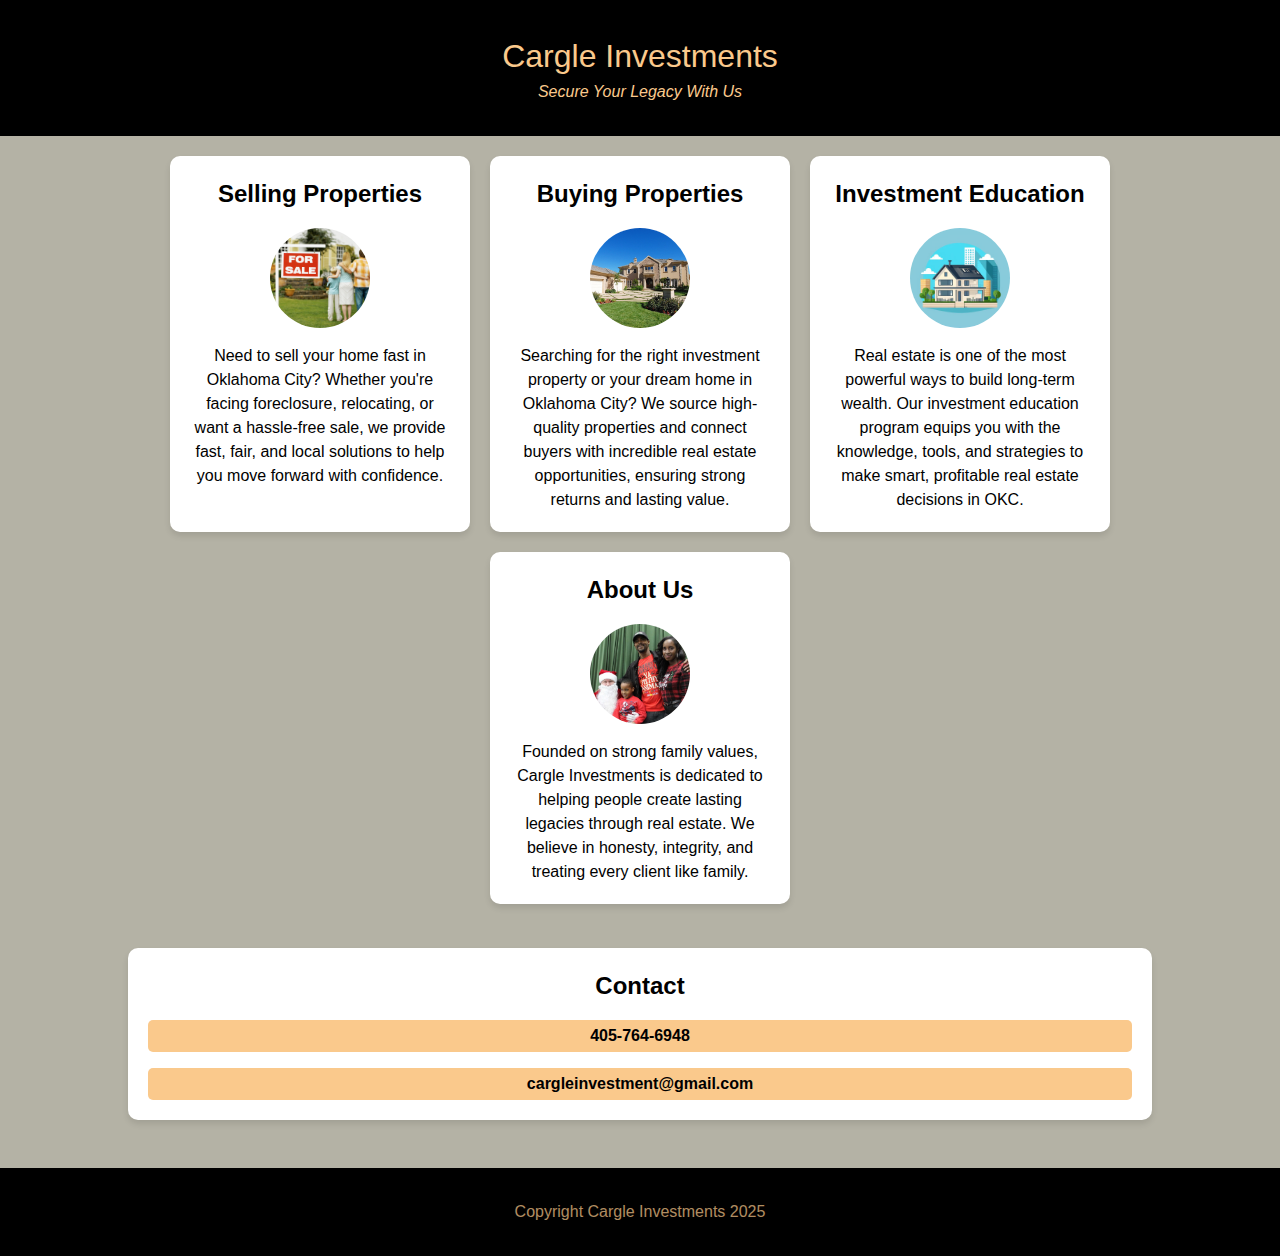
==== index.html @ ab790a38 "fixed display issues, removed intro" ====
<!DOCTYPE html>
<html lang="en">
<head>
  <meta charset="UTF-8">
  <meta name="viewport" content="width=device-width, initial-scale=1.0">
  <title>Oklahoma City Real Estate Investments | Cargle Investments</title>
  <meta name="description" content="Cargle Investments helps homeowners buy and sell properties in Oklahoma City. Secure your financial future with real estate investments. Call 405-764-6948.">
  <link rel="stylesheet" href="./css/styles.css">
</head>
<body>
  <header>
    <h1>Cargle Investments</h1>
    <p>Secure Your Legacy With Us</p>
  </header>
  <main>
    <div class="container">

      <div class="card" id="selling">
        <h2>Selling Properties</h2>
        <img src="./img/selling.jpg" alt="Selling a home in Oklahoma City fast">
        <p>Need to sell your home fast in Oklahoma City? Whether you're facing foreclosure, relocating, or want a hassle-free sale, we provide fast, fair, and local solutions to help you move forward with confidence.</p>
      </div>
      
      <div class="card" id="buying">
        <h2>Buying Properties</h2>
        <img src="./img/buying.jpg" alt="Buying an investment in Oklahoma City fast">
        <p>Searching for the right investment property or your dream home in Oklahoma City? We source high-quality properties and connect buyers with incredible real estate opportunities, ensuring strong returns and lasting value.</p>
      </div>
      
      <div class="card" id="education">
        <h2>Investment Education</h2>
        <img src="./img/education.jpeg" alt="">
        <p>Real estate is one of the most powerful ways to build long-term wealth. Our investment education program equips you with the knowledge, tools, and strategies to make smart, profitable real estate decisions in OKC.</p>
      </div>
      
      <div class="card bio">
        <h2>About Us</h2>
        <img src="./img/profile-photo-square.jpeg" alt="Founder of Cargle Investments">
        <p>Founded on strong family values, Cargle Investments is dedicated to helping people create lasting legacies through real estate. We believe in honesty, integrity, and treating every client like family.</p>
      </div>
    </div>
    
    <div class="cta">
      <h2>Contact</h2>
      <a class="contact-button" href="tel:4057646948">405-764-6948</a>
      <a class="contact-button" href="mailto:cargleinvestment@gmail.com">cargleinvestment@gmail.com</a>
    </div>
  </main>
  <footer>
    <p class="copyright-statement">Copyright Cargle Investments 2025</p>
  </footer>
</body>
</html>
---- css/styles.css ----
* {
  padding: 0;
  margin: 0;
  box-sizing: border-box;
}

:root {
  --gold: rgb(250, 201, 140);
  --beige: rgb(180, 178, 165); 
}
body {
  font-family: Helvetica, sans-serif;
  line-height: 1.5;
  background-color: var(--beige);
  color: black;
  width: 100vw;
}
header {
  background-color: black;
  color: var(--gold);
  text-align: center;
  padding: 2rem;
}

header h1 {
  font-weight: 400;
}

header p {
  font-weight: 100;
  font-style: italic;
}

main {
  display: flex;
  flex-direction: column;
}

.intro {
  background-color: #fff;
  color: #000;
  padding: 2rem;
  text-align: left;
  margin: 0 auto;
  width: 100vw
}

.intro h2 {
  text-align: center;
  margin-bottom: 2rem;
}
.container {
  margin: auto;
  width: 90vw;
  display: flex;
  flex-wrap: wrap;
  justify-content: center;
  gap: 20px;
  padding: 20px;
}
.card {
  background: white;
  padding: 20px;
  border-radius: 10px;
  box-shadow: 0 4px 6px rgba(0, 0, 0, 0.1);
  max-width: 300px;
  display: flex;
  flex-direction: column;
  align-items: center;
  text-align: center;
}

.card h2 {
  margin-bottom: 1rem;
}

.card img {
  max-width: 100px;
  border-radius: 50%;
  margin-bottom: 1rem;
}

.cta {
  background-color: white;
  color: black;
  border-radius: 10px;
  text-align: center;
  padding: 20px;
  width: 80%;
  margin: 1.5rem auto 3rem auto;
  display: flex;
  flex-direction: column;
  box-shadow: 0 4px 6px rgba(0, 0, 0, 0.1);
}
.cta a {
  text-decoration: none;
  font-weight: bold;
}

.contact-button {
  padding: .25rem 1rem;
  background-color: var(--gold);
  color: #000;
  margin-top: 1rem;
  border-radius: 5px;
}

footer {
  background-color: black;
  color: var(--gold);
  display: flex;
  flex-direction: column;
  align-items: center;
  padding: 2rem;
}

footer p {
  opacity: .7;
}
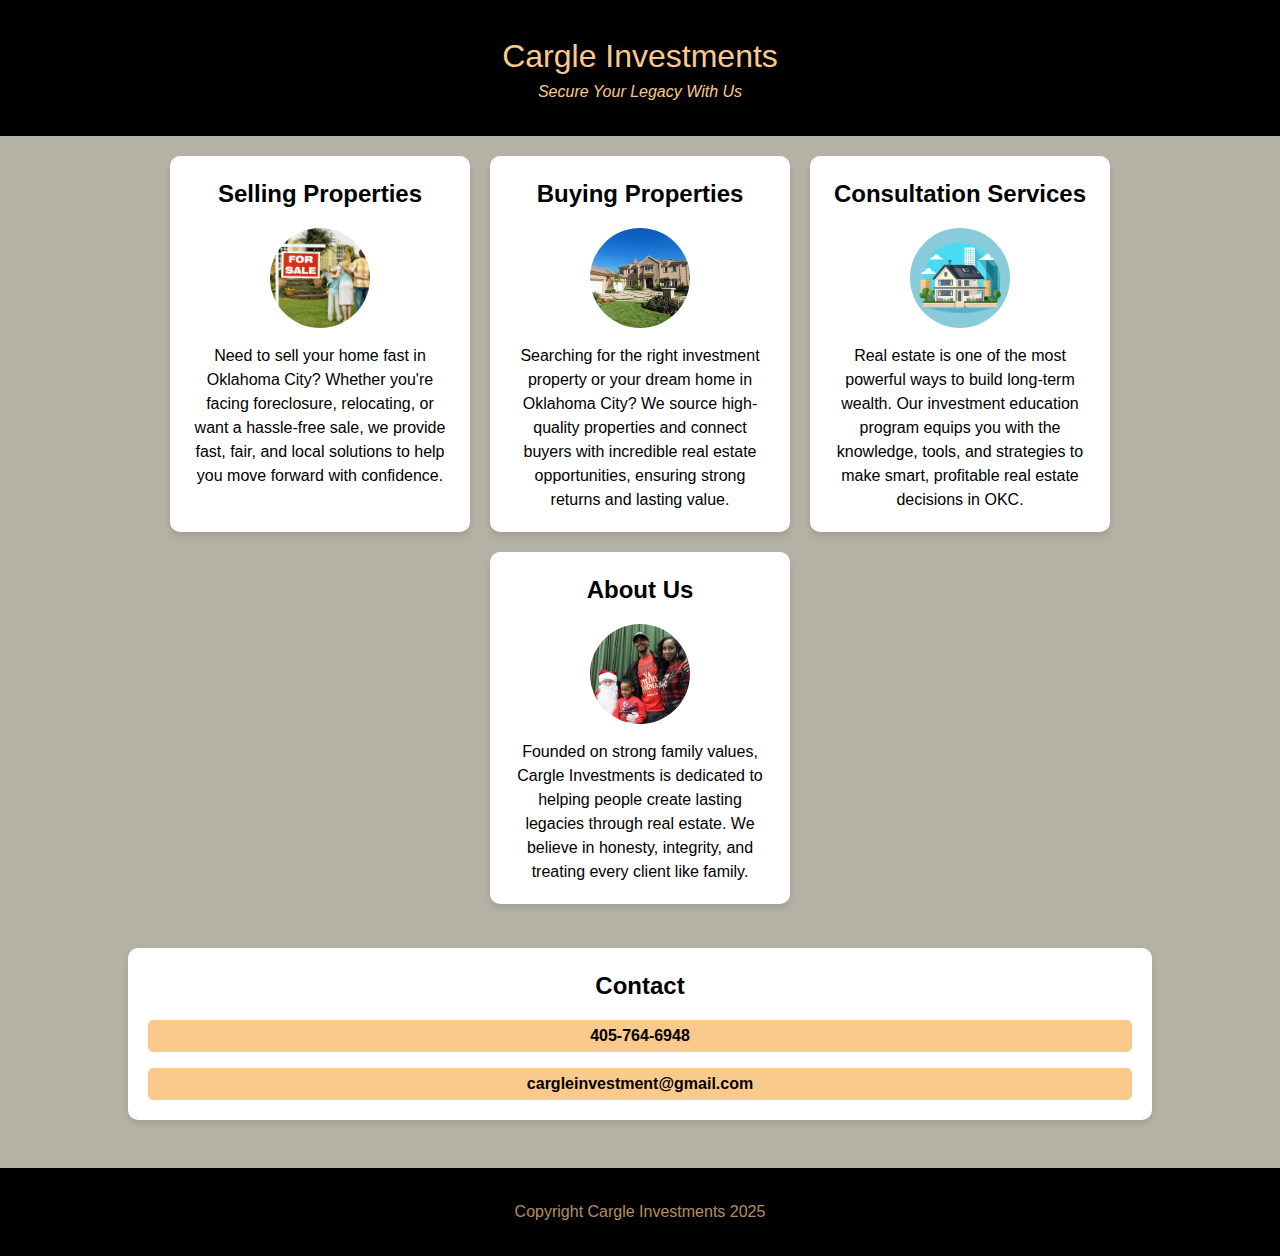
==== commit 7bbb9a40: "created directory structure" ====
--- a/index.html
+++ b/index.html
@@ -5,7 +5,7 @@
   <meta name="viewport" content="width=device-width, initial-scale=1.0">
   <title>Oklahoma City Real Estate Investments | Cargle Investments</title>
   <meta name="description" content="Cargle Investments helps homeowners buy and sell properties in Oklahoma City. Secure your financial future with real estate investments. Call 405-764-6948.">
-  <link rel="stylesheet" href="./css/styles.css">
+  <link rel="stylesheet" href="./assets/css/styles.css">
 </head>
 <body>
   <header>
@@ -28,7 +28,7 @@
       </div>
       
       <div class="card" id="education">
-        <h2>Investment Education</h2>
+        <h2>Consultation Services</h2>
         <img src="./img/education.jpeg" alt="">
         <p>Real estate is one of the most powerful ways to build long-term wealth. Our investment education program equips you with the knowledge, tools, and strategies to make smart, profitable real estate decisions in OKC.</p>
       </div>
--- a/assets/css/styles.css
+++ b/assets/css/styles.css
@@ -0,0 +1,119 @@
+* {
+  padding: 0;
+  margin: 0;
+  box-sizing: border-box;
+}
+
+:root {
+  --gold: rgb(250, 201, 140);
+  --beige: rgb(180, 178, 165); 
+}
+body {
+  font-family: Helvetica, sans-serif;
+  line-height: 1.5;
+  background-color: var(--beige);
+  color: black;
+  width: 100vw;
+}
+header {
+  background-color: black;
+  color: var(--gold);
+  text-align: center;
+  padding: 2rem;
+}
+
+header h1 {
+  font-weight: 400;
+}
+
+header p {
+  font-weight: 100;
+  font-style: italic;
+}
+
+main {
+  display: flex;
+  flex-direction: column;
+}
+
+.intro {
+  background-color: #fff;
+  color: #000;
+  padding: 2rem;
+  text-align: left;
+  margin: 0 auto;
+  width: 100vw
+}
+
+.intro h2 {
+  text-align: center;
+  margin-bottom: 2rem;
+}
+.container {
+  margin: auto;
+  width: 90vw;
+  display: flex;
+  flex-wrap: wrap;
+  justify-content: center;
+  gap: 20px;
+  padding: 20px;
+}
+.card {
+  background: white;
+  padding: 20px;
+  border-radius: 10px;
+  box-shadow: 0 4px 6px rgba(0, 0, 0, 0.1);
+  max-width: 300px;
+  display: flex;
+  flex-direction: column;
+  align-items: center;
+  text-align: center;
+}
+
+.card h2 {
+  margin-bottom: 1rem;
+}
+
+.card img {
+  max-width: 100px;
+  border-radius: 50%;
+  margin-bottom: 1rem;
+}
+
+.cta {
+  background-color: white;
+  color: black;
+  border-radius: 10px;
+  text-align: center;
+  padding: 20px;
+  width: 80%;
+  margin: 1.5rem auto 3rem auto;
+  display: flex;
+  flex-direction: column;
+  box-shadow: 0 4px 6px rgba(0, 0, 0, 0.1);
+}
+.cta a {
+  text-decoration: none;
+  font-weight: bold;
+}
+
+.contact-button {
+  padding: .25rem 1rem;
+  background-color: var(--gold);
+  color: #000;
+  margin-top: 1rem;
+  border-radius: 5px;
+}
+
+footer {
+  background-color: black;
+  color: var(--gold);
+  display: flex;
+  flex-direction: column;
+  align-items: center;
+  padding: 2rem;
+}
+
+footer p {
+  opacity: .7;
+}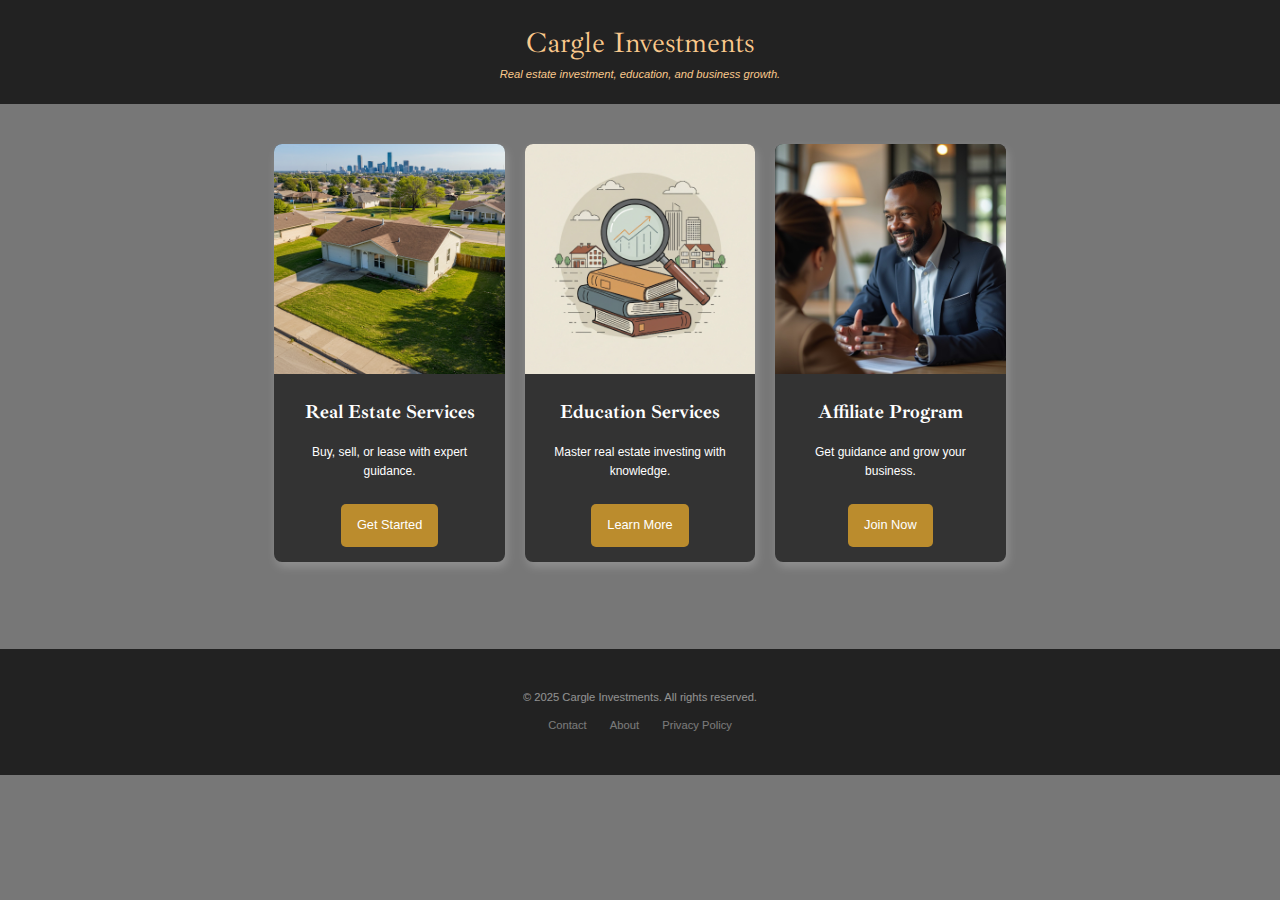
==== commit 42b186c7: "site v2.0" ====
--- a/index.html
+++ b/index.html
@@ -3,51 +3,61 @@
 <head>
   <meta charset="UTF-8">
   <meta name="viewport" content="width=device-width, initial-scale=1.0">
-  <title>Oklahoma City Real Estate Investments | Cargle Investments</title>
-  <meta name="description" content="Cargle Investments helps homeowners buy and sell properties in Oklahoma City. Secure your financial future with real estate investments. Call 405-764-6948.">
+  <title>Welcome | Cargle Investments | Oklahoma</title>
+  <meta name="description" content="Your trusted partner in real estate investment, education, and business growth. An Oklahoma based company.">
   <link rel="stylesheet" href="./assets/css/styles.css">
+  <style>@import url('https://fonts.googleapis.com/css2?family=Ibarra+Real+Nova:ital,wght@0,400..700;1,400..700&display=swap');</style>
 </head>
 <body>
+
   <header>
-    <h1>Cargle Investments</h1>
-    <p>Secure Your Legacy With Us</p>
+    <div class="container">
+      <h1 class="ibarra-real-nova">Cargle Investments</h1>
+      <p><em>Real estate investment, education, and business growth.</em></p>
+    </div>
   </header>
+
   <main>
+    <section class="cards">
+      <div class="container">
+        
+        <div class="card">
+          <img src="/assets/images/real-estate-services-01.PNG" alt="Real estate services">
+          <h2>Real Estate Services</h2>
+          <p>Buy, sell, or lease with expert guidance.</p>
+          <a href="/real-estate/" class="btn">Get Started</a>
+        </div>
+
+        <div class="card">
+          <img src="/assets/images/education-01.JPG" alt="Education services">
+          <h2>Education Services</h2>
+          <p>Master real estate investing with knowledge.</p>
+          <a href="/education/" class="btn">Learn More</a>
+        </div>
+
+        <div class="card">
+          <img src="/assets/images/affiliate-01.JPG" alt="Affiliate program">        
+          <h2>Affiliate Program</h2>
+          <p>Get guidance and grow your business.</p>
+          <a href="/affiliate/" class="btn">Join Now</a>
+        </div>
+
+      </div>
+    </section>
+  </main>
+
+  <footer>
     <div class="container">
+      <p>© 2025 Cargle Investments. All rights reserved.</p>
+      <nav>
+        <ul>
+          <li><a href="/contact.html">Contact</a></li>
+          <li><a href="/about.html">About</a></li>
+          <li><a href="/privacy-policy.html">Privacy Policy</a></li>
+        </ul>
+      </nav>
+    </div>
+  </footer>
 
-      <div class="card" id="selling">
-        <h2>Selling Properties</h2>
-        <img src="./img/selling.jpg" alt="Selling a home in Oklahoma City fast">
-        <p>Need to sell your home fast in Oklahoma City? Whether you're facing foreclosure, relocating, or want a hassle-free sale, we provide fast, fair, and local solutions to help you move forward with confidence.</p>
-      </div>
-      
-      <div class="card" id="buying">
-        <h2>Buying Properties</h2>
-        <img src="./img/buying.jpg" alt="Buying an investment in Oklahoma City fast">
-        <p>Searching for the right investment property or your dream home in Oklahoma City? We source high-quality properties and connect buyers with incredible real estate opportunities, ensuring strong returns and lasting value.</p>
-      </div>
-      
-      <div class="card" id="education">
-        <h2>Consultation Services</h2>
-        <img src="./img/education.jpeg" alt="">
-        <p>Real estate is one of the most powerful ways to build long-term wealth. Our investment education program equips you with the knowledge, tools, and strategies to make smart, profitable real estate decisions in OKC.</p>
-      </div>
-      
-      <div class="card bio">
-        <h2>About Us</h2>
-        <img src="./img/profile-photo-square.jpeg" alt="Founder of Cargle Investments">
-        <p>Founded on strong family values, Cargle Investments is dedicated to helping people create lasting legacies through real estate. We believe in honesty, integrity, and treating every client like family.</p>
-      </div>
-    </div>
-    
-    <div class="cta">
-      <h2>Contact</h2>
-      <a class="contact-button" href="tel:4057646948">405-764-6948</a>
-      <a class="contact-button" href="mailto:cargleinvestment@gmail.com">cargleinvestment@gmail.com</a>
-    </div>
-  </main>
-  <footer>
-    <p class="copyright-statement">Copyright Cargle Investments 2025</p>
-  </footer>
 </body>
 </html>
--- a/assets/css/styles.css
+++ b/assets/css/styles.css
@@ -1,119 +1,159 @@
+/* General Styles */
 * {
+  margin: 0;
   padding: 0;
-  margin: 0;
   box-sizing: border-box;
+  font-family: Helvetica, sans-serif
 }
 
 :root {
   --gold: rgb(250, 201, 140);
+  --orange: #bb8c2d;
   --beige: rgb(180, 178, 165); 
 }
+
 body {
-  font-family: Helvetica, sans-serif;
-  line-height: 1.5;
-  background-color: var(--beige);
-  color: black;
-  width: 100vw;
+  background-color: #777;
+  color: #333;
+  line-height: 1.6;
 }
+
+/* Container */
+.container {
+  width: 90%;
+  max-width: 1200px;
+  margin: 0 auto;
+  padding: 20px;
+}
+
+/* Header */
 header {
-  background-color: black;
+  background-color: #222;
   color: var(--gold);
   text-align: center;
-  padding: 2rem;
+  padding: 0px;
 }
 
 header h1 {
-  font-weight: 400;
+  font-size: 1.8rem;
+  font-weight: 100;
+  margin: 0;
 }
 
 header p {
+  font-size: .7rem;
   font-weight: 100;
-  font-style: italic;
 }
 
-main {
+/* Cards Section */
+.cards .container {
   display: flex;
-  flex-direction: column;
+  flex-wrap: wrap;
+  gap: 20px;
+  justify-content: center;
+  padding: 40px 0;
 }
 
-.intro {
-  background-color: #fff;
-  color: #000;
-  padding: 2rem;
-  text-align: left;
-  margin: 0 auto;
-  width: 100vw
+.card {
+  background-color: #333;
+  color: #fff;
+  border-radius: 8px;
+  box-shadow: 2px 5px 10px rgba(255, 255, 255, 0.2);
+  overflow: hidden;
+  text-align: center;
+  width: 20%;
+  min-width: 200px;
+  transition: transform 0.3s ease-in-out;
+  margin-bottom: 7px;
 }
 
-.intro h2 {
-  text-align: center;
-  margin-bottom: 2rem;
+.card:hover {
+  transform: translateY(-5px);
 }
-.container {
-  margin: auto;
-  width: 90vw;
-  display: flex;
-  flex-wrap: wrap;
-  justify-content: center;
-  gap: 20px;
-  padding: 20px;
-}
-.card {
-  background: white;
-  padding: 20px;
-  border-radius: 10px;
-  box-shadow: 0 4px 6px rgba(0, 0, 0, 0.1);
-  max-width: 300px;
-  display: flex;
-  flex-direction: column;
-  align-items: center;
-  text-align: center;
+
+.card img {
+  width: 100%;
 }
 
 .card h2 {
-  margin-bottom: 1rem;
+  font-family: "Ibarra Real Nova", serif;
+  font-size: 1.2rem;
+  margin: 15px 5px;
 }
 
-.card img {
-  max-width: 100px;
-  border-radius: 50%;
-  margin-bottom: 1rem;
+.card p {
+  font-size: .75rem;
+  padding: 0 15px;
+  margin-bottom: .5rem;
+  color: #fff;
 }
 
-.cta {
-  background-color: white;
-  color: black;
-  border-radius: 10px;
+.card .btn {
+  display: inline-block;
+  background-color: var(--orange);
+  color: white;
+  text-decoration: none;
+  font-size: .8rem;
+  padding: .7rem 1rem;
+  margin: 15px 0;
+  border-radius: 5px;
+  transition: background 0.3s;
+}
+
+.card .btn:hover {
+  background-color: #c69517;
+}
+
+/* Footer */
+footer {
+  background-color: #222;
+  color: white;
   text-align: center;
   padding: 20px;
-  width: 80%;
-  margin: 1.5rem auto 3rem auto;
-  display: flex;
-  flex-direction: column;
-  box-shadow: 0 4px 6px rgba(0, 0, 0, 0.1);
-}
-.cta a {
-  text-decoration: none;
-  font-weight: bold;
+  margin-top: 40px;
 }
 
-.contact-button {
-  padding: .25rem 1rem;
-  background-color: var(--gold);
-  color: #000;
-  margin-top: 1rem;
-  border-radius: 5px;
+footer .container {
+  opacity: .5;
+  font-size: .7rem;
 }
 
-footer {
-  background-color: black;
-  color: var(--gold);
-  display: flex;
-  flex-direction: column;
-  align-items: center;
-  padding: 2rem;
+footer nav ul {
+  list-style: none;
+  padding-top: 10px;
 }
 
-footer p {
-  opacity: .7;
-}+footer nav ul li {
+  display: inline;
+  margin: 0 10px;
+}
+
+footer nav ul li a {
+  color: white;
+  text-decoration: none;
+  opacity: 0.8;
+}
+
+footer nav ul li a:hover {
+  opacity: 1;
+}
+
+
+.ibarra-real-nova {
+  font-family: "Ibarra Real Nova", serif;
+  font-optical-sizing: auto;
+  font-style: normal;
+}
+
+/* Responsive */
+@media (max-width: 768px) {
+  .cards {
+    flex-direction: column;
+    align-items: center;
+  }
+
+  .card {
+    width: 90%;
+  }
+}
+
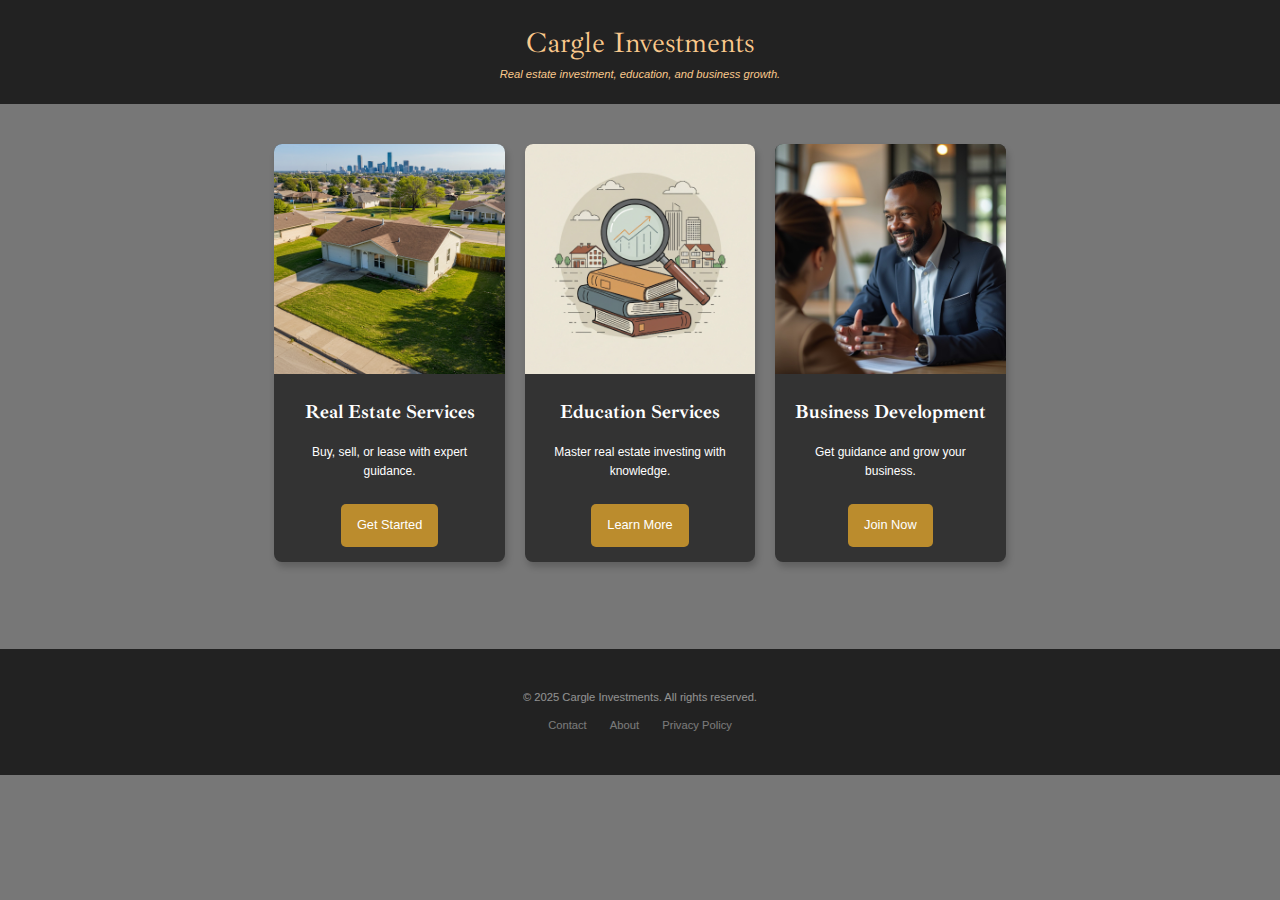
==== commit d1330532: "ammended card contents" ====
--- a/index.html
+++ b/index.html
@@ -25,21 +25,21 @@
           <img src="/assets/images/real-estate-services-01.PNG" alt="Real estate services">
           <h2>Real Estate Services</h2>
           <p>Buy, sell, or lease with expert guidance.</p>
-          <a href="/real-estate/" class="btn">Get Started</a>
+          <a href="./real-estate/" class="btn">Get Started</a>
         </div>
 
         <div class="card">
           <img src="/assets/images/education-01.JPG" alt="Education services">
           <h2>Education Services</h2>
           <p>Master real estate investing with knowledge.</p>
-          <a href="/education/" class="btn">Learn More</a>
+          <a href="./education/" class="btn">Learn More</a>
         </div>
 
         <div class="card">
           <img src="/assets/images/affiliate-01.JPG" alt="Affiliate program">        
-          <h2>Affiliate Program</h2>
+          <h2>Business Development</h2>
           <p>Get guidance and grow your business.</p>
-          <a href="/affiliate/" class="btn">Join Now</a>
+          <a href="./affiliate/" class="btn">Join Now</a>
         </div>
 
       </div>
--- a/assets/css/styles.css
+++ b/assets/css/styles.css
@@ -58,7 +58,7 @@
   background-color: #333;
   color: #fff;
   border-radius: 8px;
-  box-shadow: 2px 5px 10px rgba(255, 255, 255, 0.2);
+  box-shadow: 2px 5px 7px rgba(0, 0, 0, 0.2);
   overflow: hidden;
   text-align: center;
   width: 20%;
@@ -102,6 +102,19 @@
 
 .card .btn:hover {
   background-color: #c69517;
+}
+
+.content-container {
+  width: min(90%, 650px);
+  margin: 30px auto;
+}
+
+.content-container p {
+  font-size: clamp(.5rem, .25rem + 1vw, 1rem);
+} 
+
+.content-container ol li {
+  font-size: clamp(.5rem, .25rem + 1vw, 1rem);
 }
 
 /* Footer */
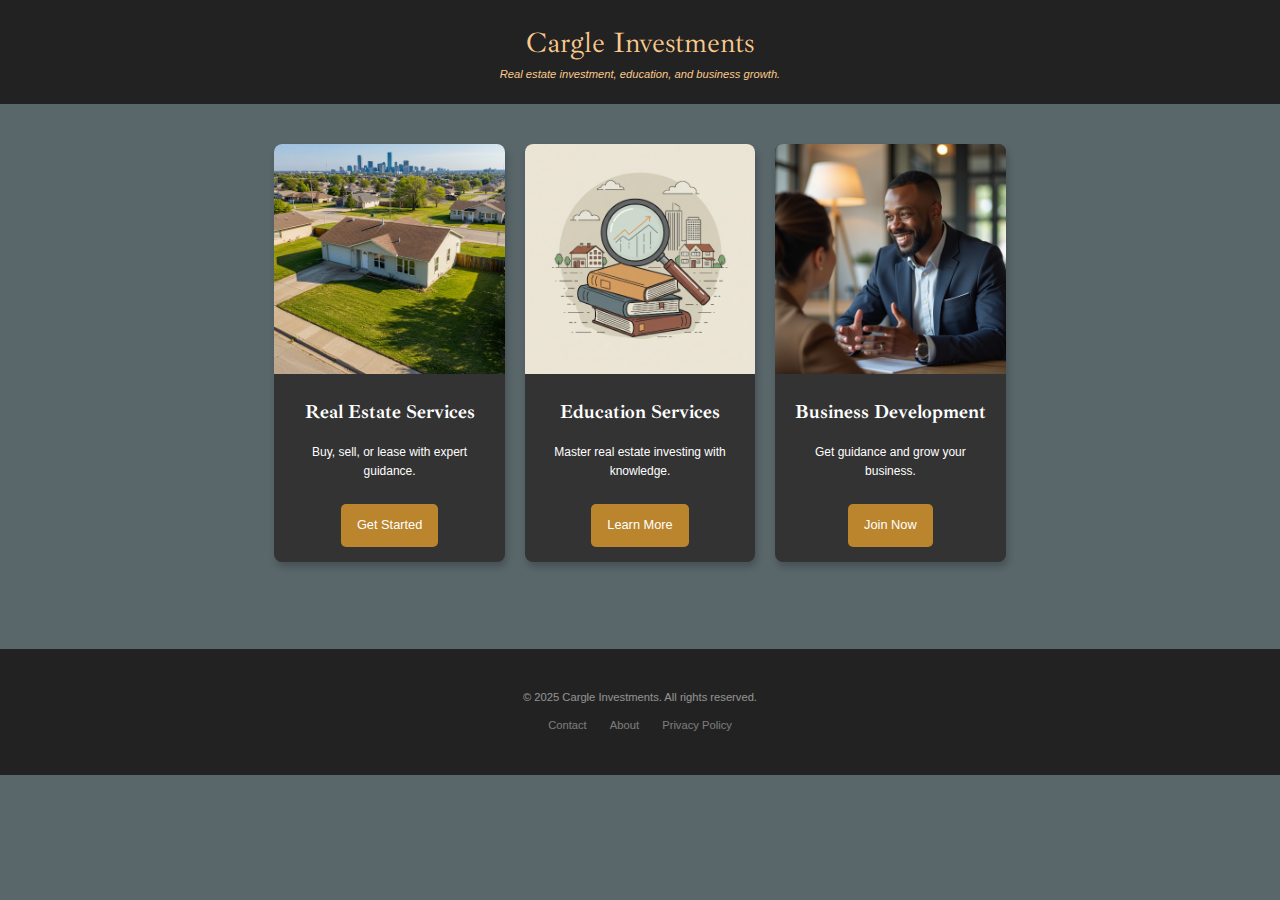
==== commit 6266d5ae: "post consult 1" ====
--- a/index.html
+++ b/index.html
@@ -12,7 +12,7 @@
 
   <header>
     <div class="container">
-      <h1 class="ibarra-real-nova">Cargle Investments</h1>
+      <a href="/"><h1 class="ibarra-real-nova">Cargle Investments</h1></a>
       <p><em>Real estate investment, education, and business growth.</em></p>
     </div>
   </header>
--- a/assets/css/styles.css
+++ b/assets/css/styles.css
@@ -8,12 +8,14 @@
 
 :root {
   --gold: rgb(250, 201, 140);
-  --orange: #bb8c2d;
+  --orange: #bb852d;
   --beige: rgb(180, 178, 165); 
+  --main-background: rgb(89, 102, 106);
+  --holy-grey: #777;
 }
 
 body {
-  background-color: #777;
+  background-color: var(--main-background);
   color: #333;
   line-height: 1.6;
 }
@@ -32,6 +34,11 @@
   color: var(--gold);
   text-align: center;
   padding: 0px;
+}
+
+header a {
+  text-decoration: none;
+  color: inherit;
 }
 
 header h1 {
@@ -117,6 +124,27 @@
   font-size: clamp(.5rem, .25rem + 1vw, 1rem);
 }
 
+.contact-card {
+  width: min(80%, 500px);
+  padding: 1rem;
+}
+
+.contact-box {
+  display: flex;
+  flex-direction: column;
+  align-items: center;
+  justify-content: center;
+}
+
+.contact-card a {
+  text-decoration: none;
+  background-color: var(--orange);
+  padding: .5rem .9rem;
+  color: inherit;
+  border-radius: 5px;
+  margin: .5rem;
+}
+
 /* Footer */
 footer {
   background-color: #222;
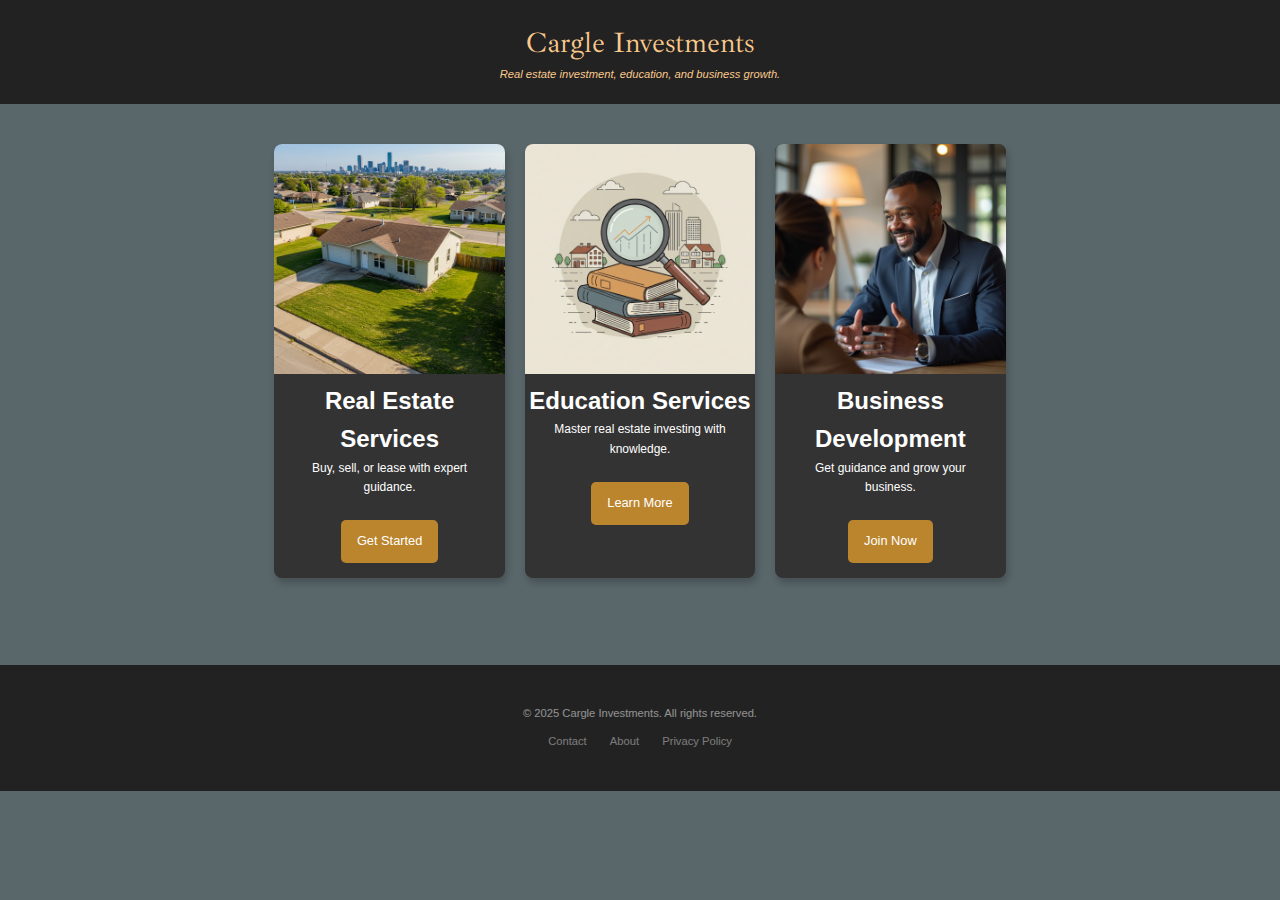
==== commit 8647f05c: "education copy and styling" ====
--- a/index.html
+++ b/index.html
@@ -21,21 +21,21 @@
     <section class="cards">
       <div class="container">
         
-        <div class="card">
+        <div class="card main">
           <img src="/assets/images/real-estate-services-01.PNG" alt="Real estate services">
           <h2>Real Estate Services</h2>
           <p>Buy, sell, or lease with expert guidance.</p>
           <a href="./real-estate/" class="btn">Get Started</a>
         </div>
 
-        <div class="card">
+        <div class="card main">
           <img src="/assets/images/education-01.JPG" alt="Education services">
           <h2>Education Services</h2>
           <p>Master real estate investing with knowledge.</p>
           <a href="./education/" class="btn">Learn More</a>
         </div>
 
-        <div class="card">
+        <div class="card main">
           <img src="/assets/images/affiliate-01.JPG" alt="Affiliate program">        
           <h2>Business Development</h2>
           <p>Get guidance and grow your business.</p>
--- a/assets/css/styles.css
+++ b/assets/css/styles.css
@@ -12,6 +12,7 @@
   --beige: rgb(180, 178, 165); 
   --main-background: rgb(89, 102, 106);
   --holy-grey: #777;
+  --muted-pink: rgb(224, 186, 192);
 }
 
 body {
@@ -82,7 +83,7 @@
   width: 100%;
 }
 
-.card h2 {
+.card .main h2 {
   font-family: "Ibarra Real Nova", serif;
   font-size: 1.2rem;
   margin: 15px 5px;
@@ -114,14 +115,52 @@
 .content-container {
   width: min(90%, 650px);
   margin: 30px auto;
+  text-align: left;
+  padding: 1rem;
+  display: flex;
+  flex-direction: column;
+  align-items: center;
+}
+
+.content-container h2 {
+  text-align: center;
+  margin: 1.5rem;
+}
+
+.paragraphs-wrapper {
+  background-color: #ddd;
+  line-height: 1.8;
+  border-radius: 10px;
+  color: #333;
+  display: flex;
+  flex-direction: column;
+  align-items: center;
+  padding: 0 .2rem 2rem .2rem;
+  margin-bottom: 1rem;
+}
+
+.paragraphs-wrapper h3 {
+  text-align: center;
+  font-size: 1.1rem;
+  margin: 1rem 0;
+  max-width: 80%;
+}
+
+.paragraphs-wrapper li {
+  color: #000;
+  font-size: .75rem;
+  margin: .5rem auto 1rem auto;
+  max-width: 70%;
 }
 
 .content-container p {
-  font-size: clamp(.5rem, .25rem + 1vw, 1rem);
+  color: #000;
+  margin-bottom: 1rem;
+  max-width: 70ch;
 } 
 
-.content-container ol li {
-  font-size: clamp(.5rem, .25rem + 1vw, 1rem);
+.content-container a {
+  text-align: center;
 }
 
 .contact-card {
@@ -143,6 +182,7 @@
   color: inherit;
   border-radius: 5px;
   margin: .5rem;
+  width: min(90%, 300px);
 }
 
 /* Footer */
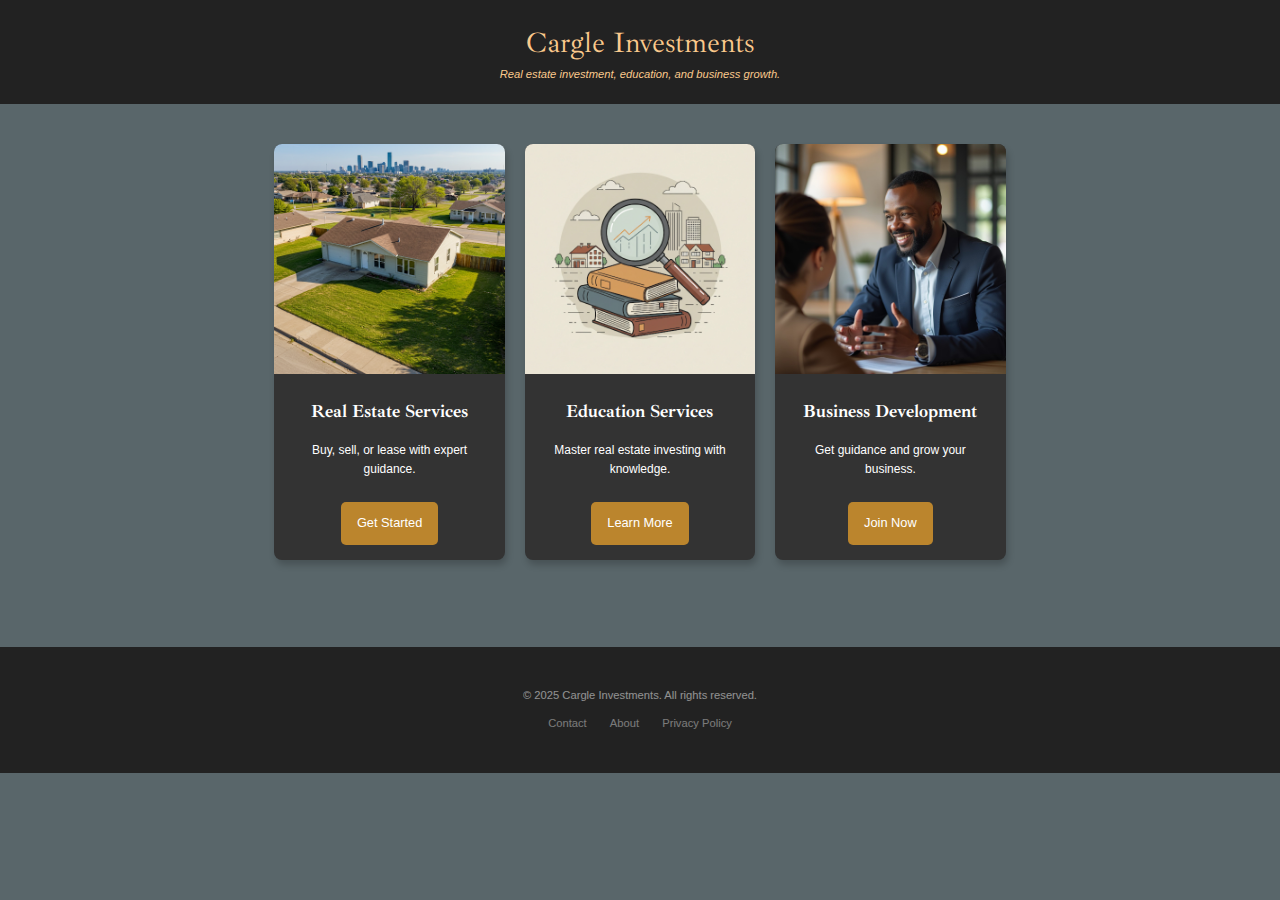
==== commit 1f653c96: "all pages have content, all links work" ====
--- a/index.html
+++ b/index.html
@@ -39,7 +39,7 @@
           <img src="/assets/images/affiliate-01.JPG" alt="Affiliate program">        
           <h2>Business Development</h2>
           <p>Get guidance and grow your business.</p>
-          <a href="./affiliate/" class="btn">Join Now</a>
+          <a href="./b2b-development/" class="btn">Join Now</a>
         </div>
 
       </div>
--- a/assets/css/styles.css
+++ b/assets/css/styles.css
@@ -83,9 +83,9 @@
   width: 100%;
 }
 
-.card .main h2 {
+.main h2 {
   font-family: "Ibarra Real Nova", serif;
-  font-size: 1.2rem;
+  font-size: 1.12rem;
   margin: 15px 5px;
 }
 
@@ -136,7 +136,7 @@
   flex-direction: column;
   align-items: center;
   padding: 0 .2rem 2rem .2rem;
-  margin-bottom: 1rem;
+  margin: 1rem 0;
 }
 
 .paragraphs-wrapper h3 {
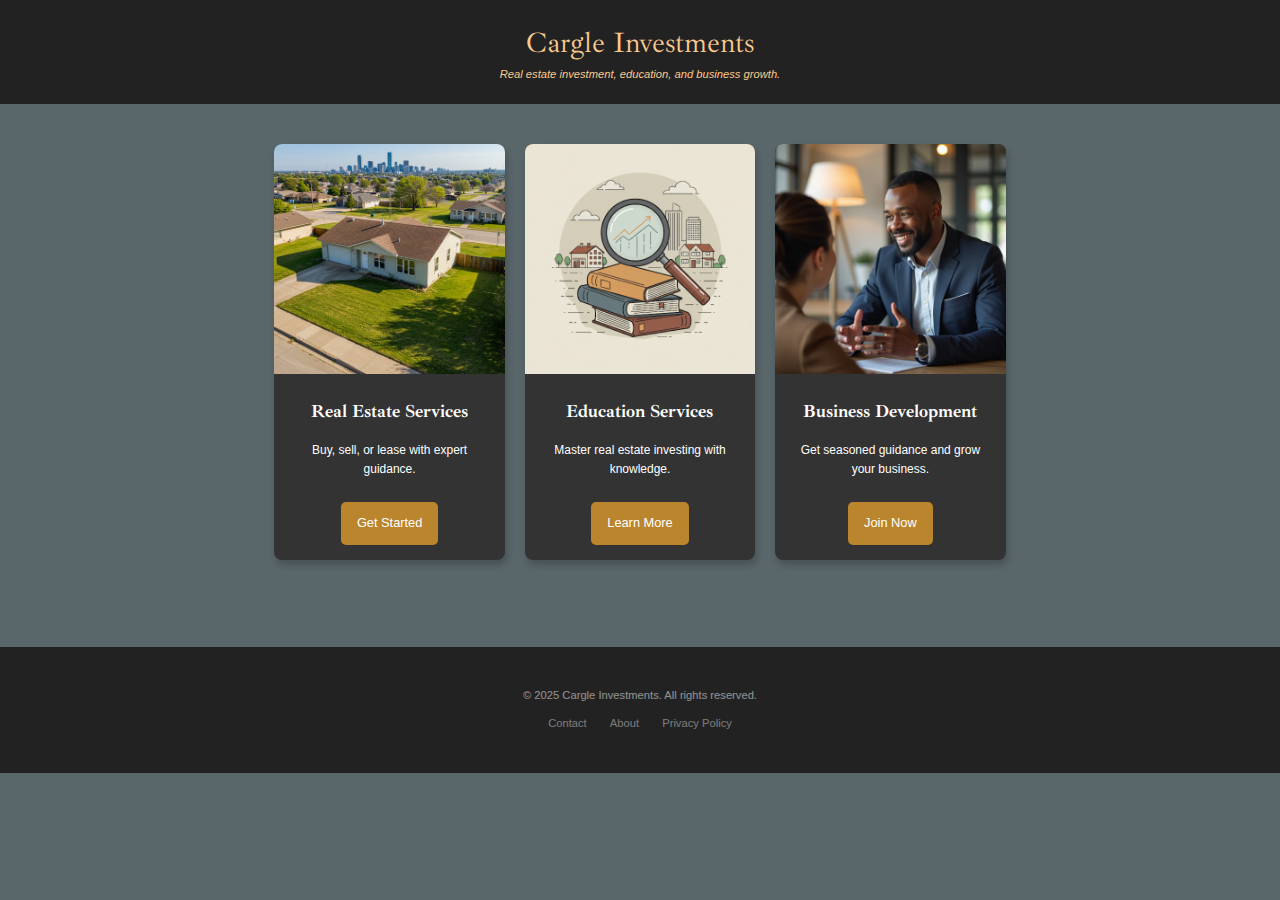
==== commit 04b33154: "calendly f/ buy + sell" ====
--- a/index.html
+++ b/index.html
@@ -38,7 +38,7 @@
         <div class="card main">
           <img src="/assets/images/affiliate-01.JPG" alt="Affiliate program">        
           <h2>Business Development</h2>
-          <p>Get guidance and grow your business.</p>
+          <p>Get seasoned guidance and grow your business.</p>
           <a href="./b2b-development/" class="btn">Join Now</a>
         </div>
 
--- a/assets/css/styles.css
+++ b/assets/css/styles.css
@@ -124,7 +124,8 @@
 
 .content-container h2 {
   text-align: center;
-  margin: 1.5rem;
+  margin: 3rem 0 3rem 0;
+  font-weight: 100;
 }
 
 .paragraphs-wrapper {
@@ -185,6 +186,15 @@
   width: min(90%, 300px);
 }
 
+.phone-number {
+  letter-spacing: .05rem;
+}
+
+.calendly-container {
+  background-color: #333;
+  padding: 4.5vmin 3vmin;
+}
+
 /* Footer */
 footer {
   background-color: #222;
